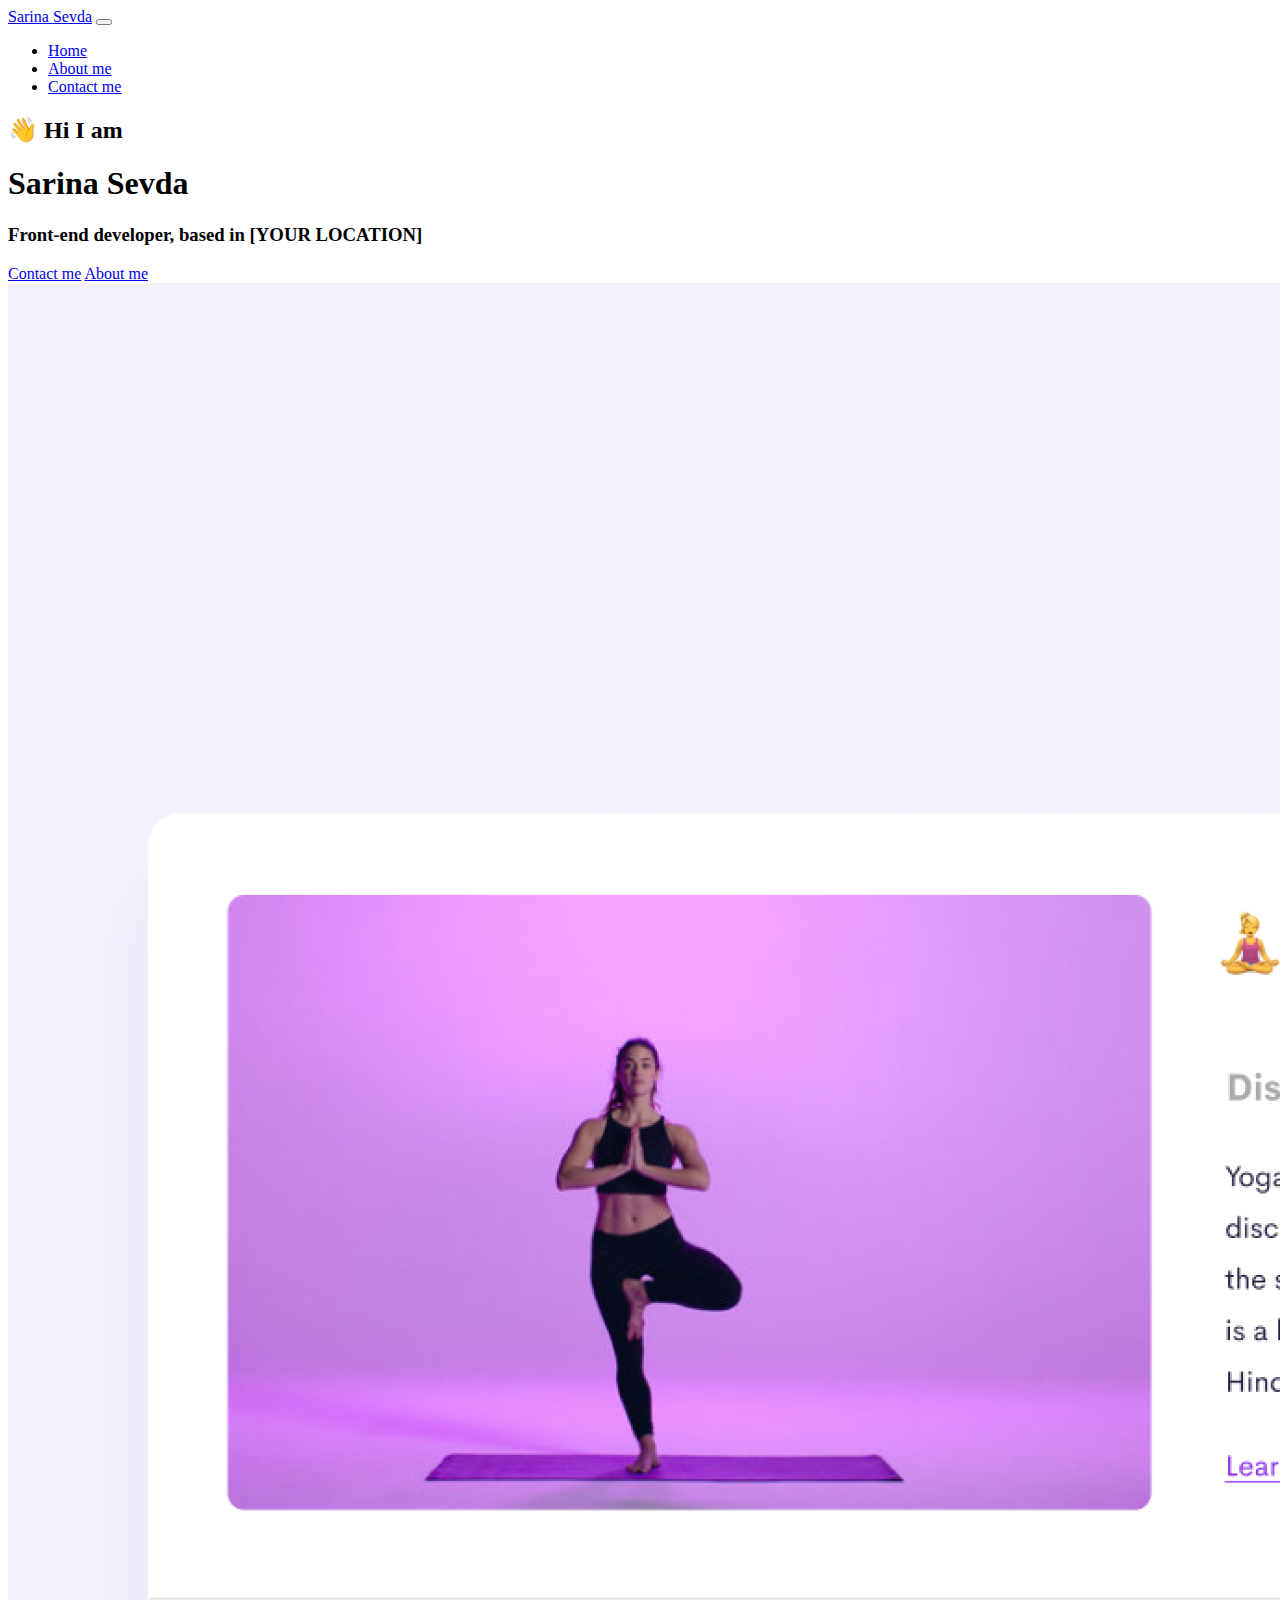
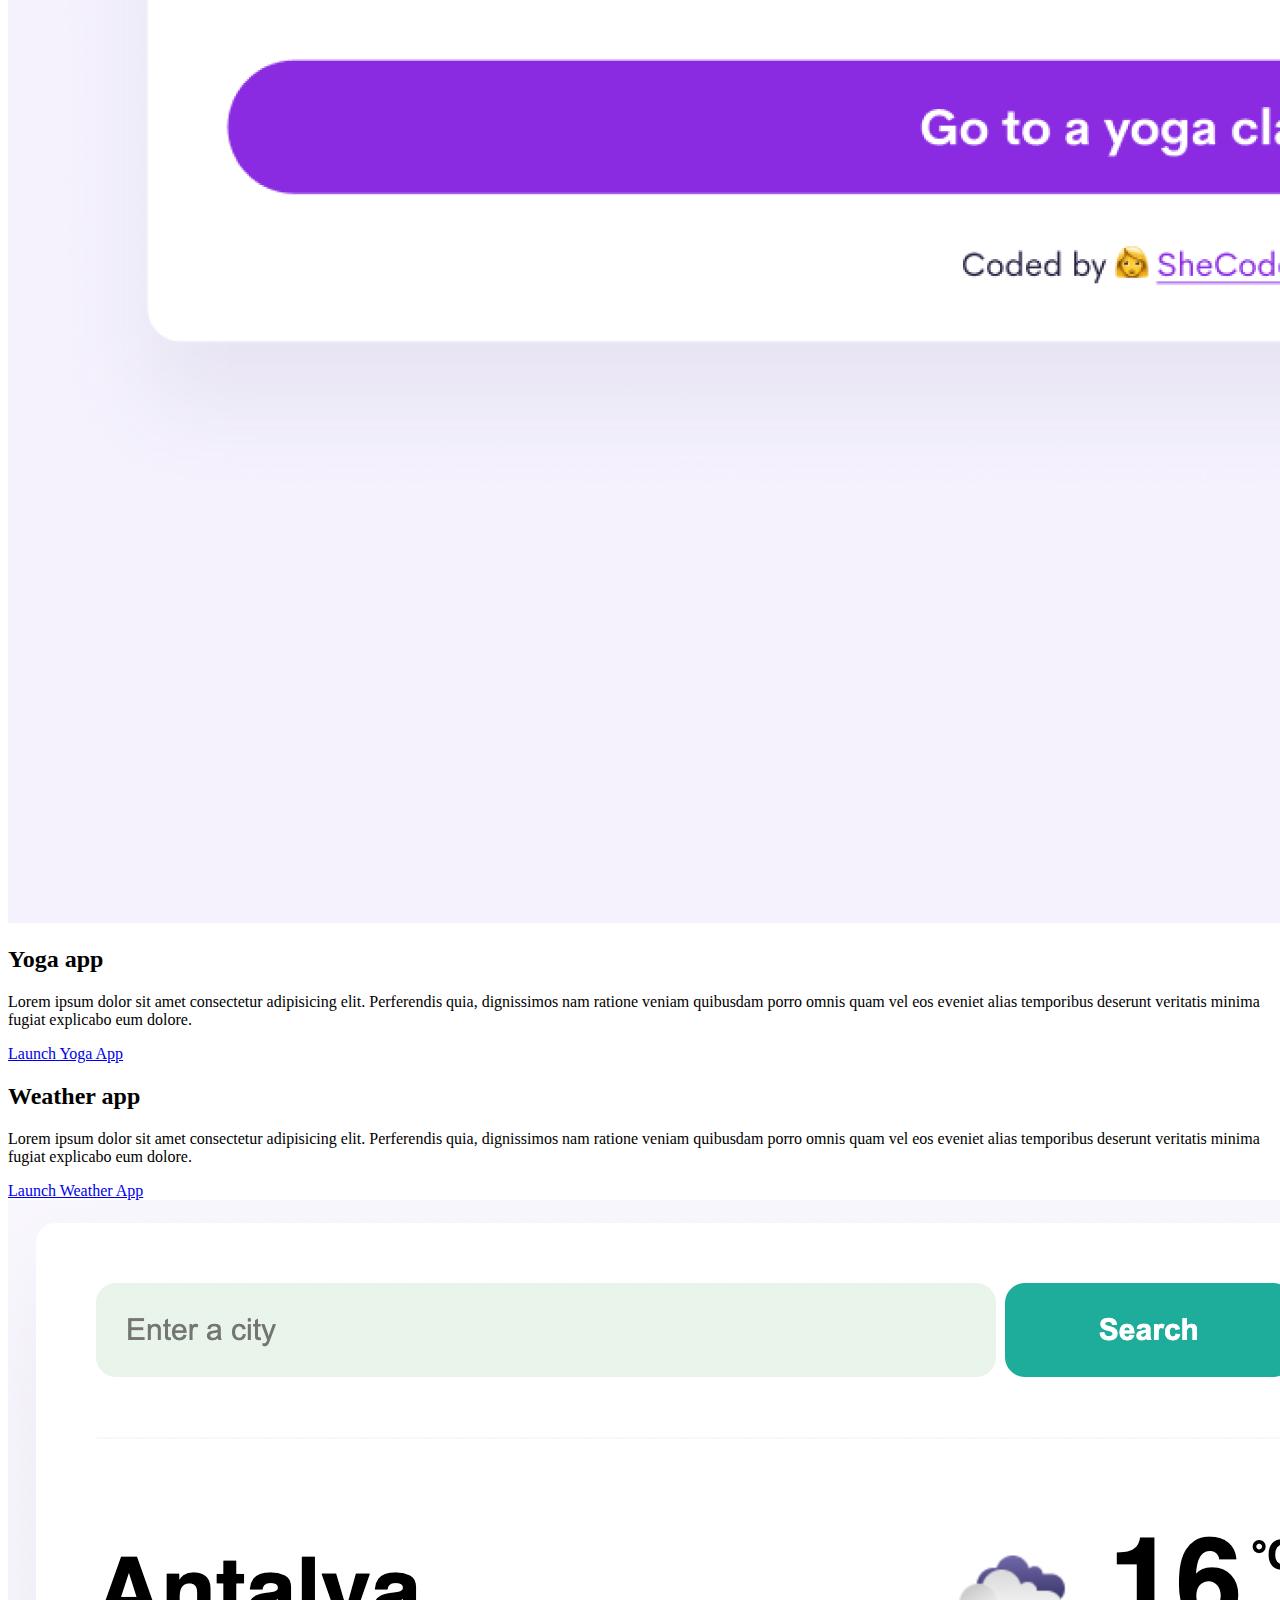
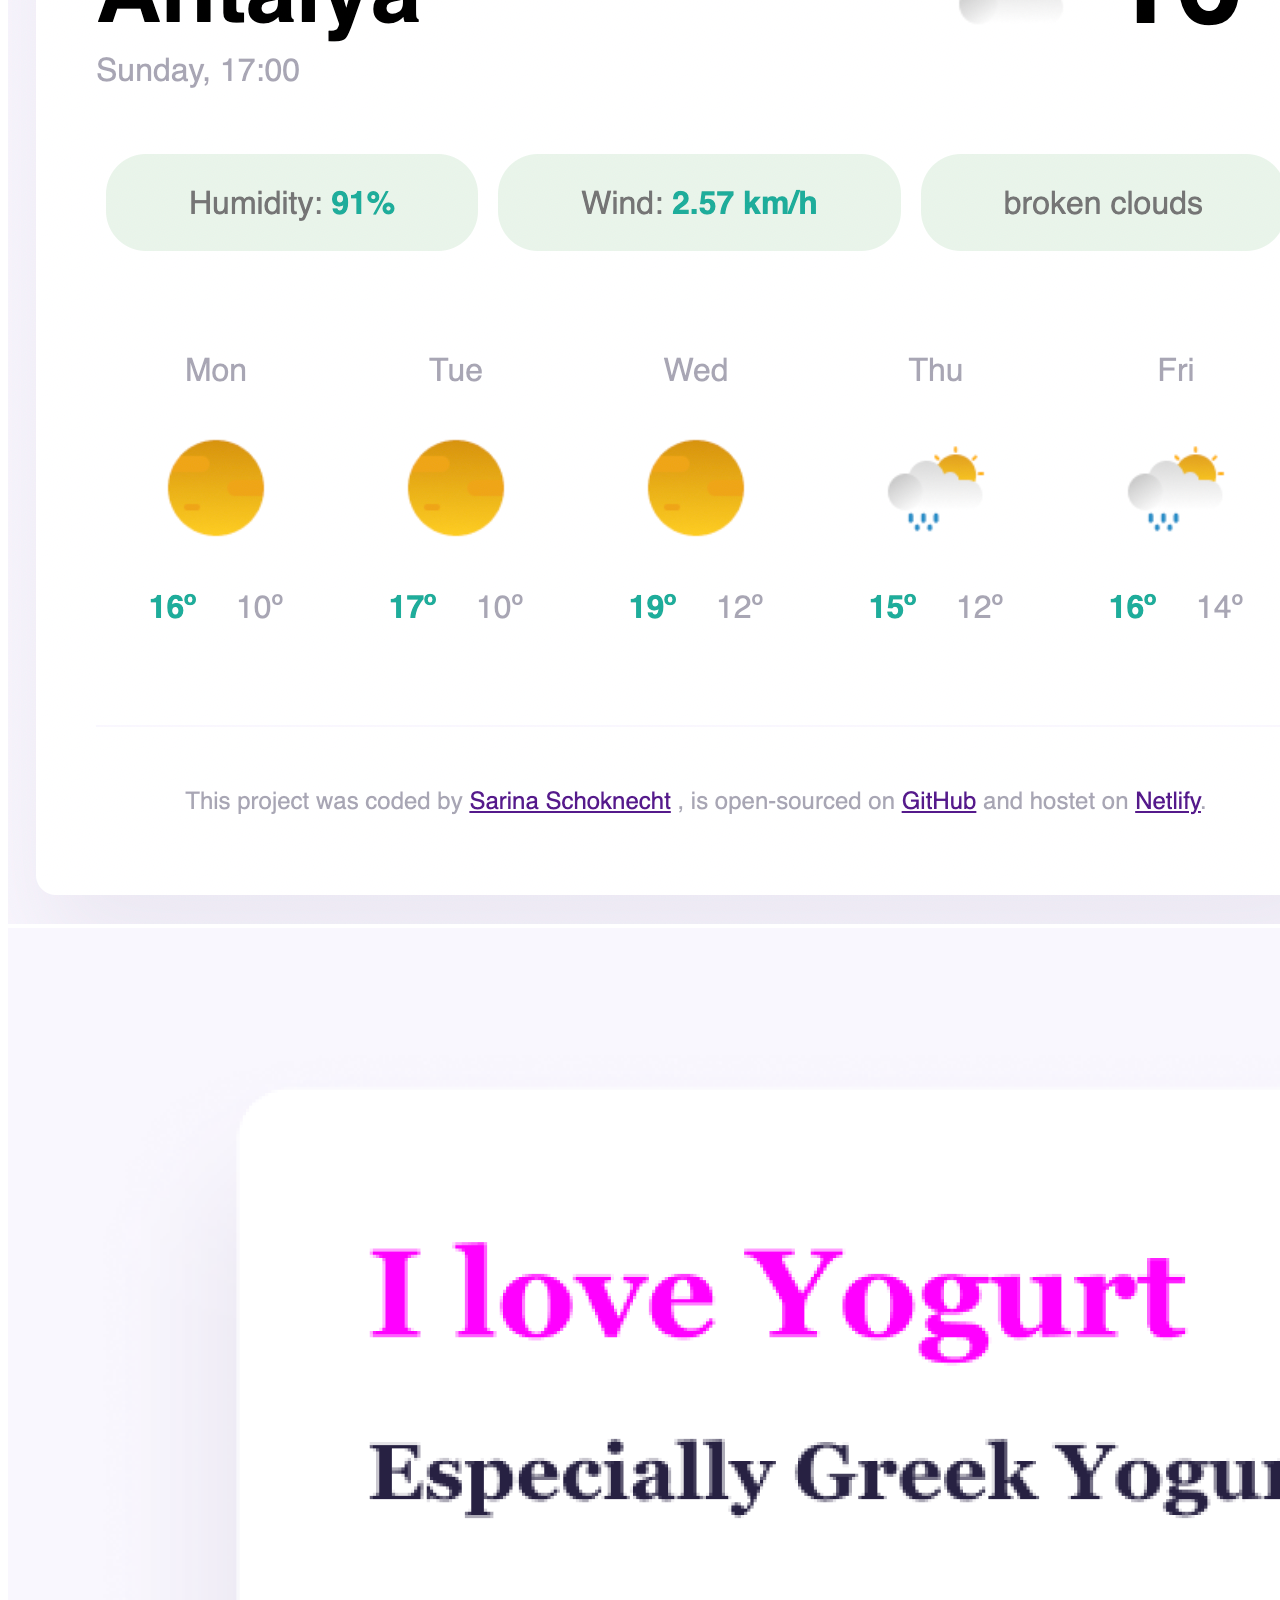
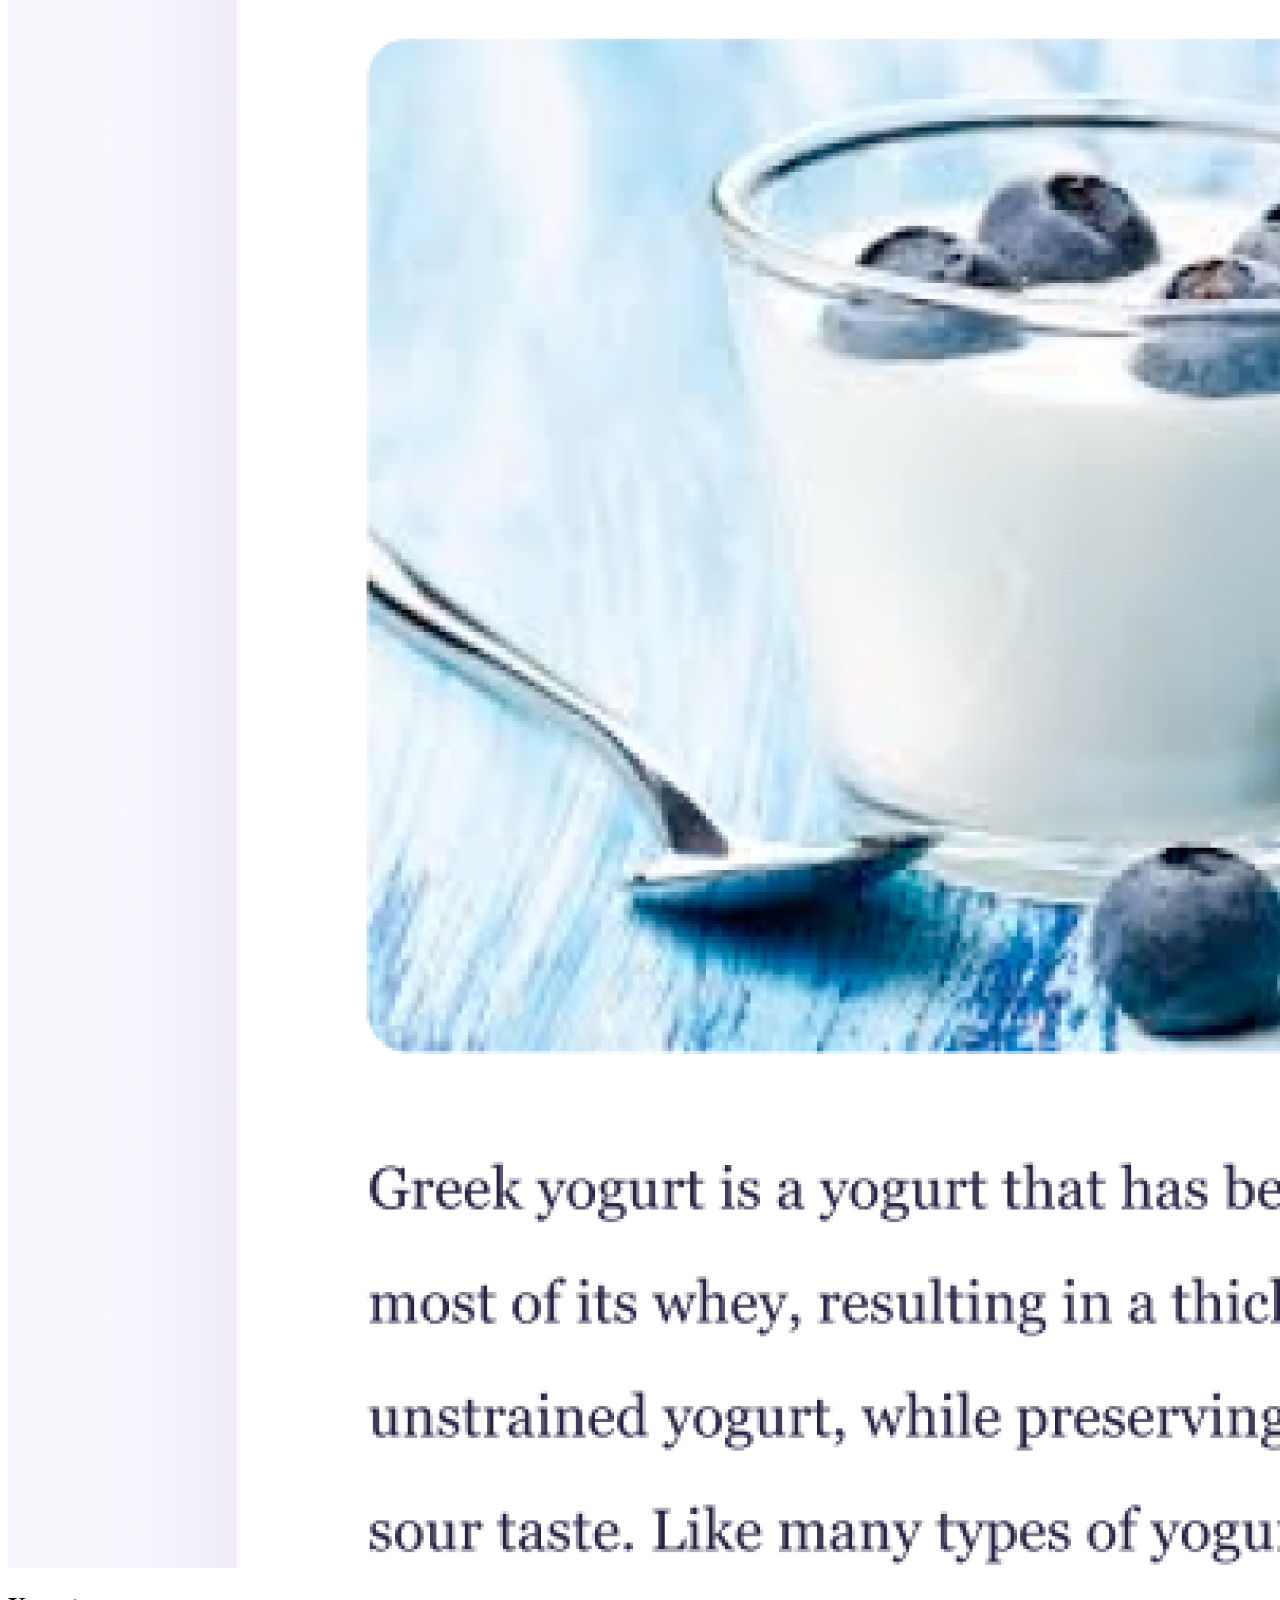
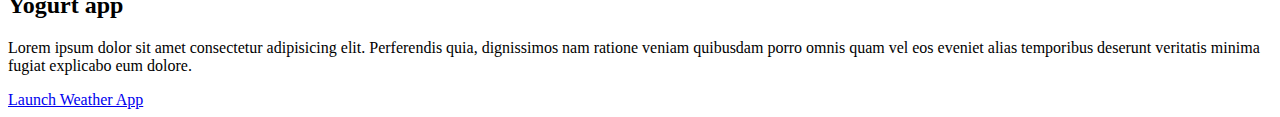
==== index.html @ 51e058c1 "Added basic structure" ====
<!DOCTYPE html>
<html lang="en">
  <head>
    <meta charset="UTF-8" />
    <meta http-equiv="X-UA-Compatible" content="IE=edge" />
    <meta name="viewport" content="width=device-width, initial-scale=1.0" />
    <title>Sarina Sevda</title>
    <link
      href="https://cdn.jsdelivr.net/npm/bootstrap@5.0.0-beta2/dist/css/bootstrap.min.css"
      rel="stylesheet"
      integrity="sha384-BmbxuPwQa2lc/FVzBcNJ7UAyJxM6wuqIj61tLrc4wSX0szH/Ev+nYRRuWlolflfl"
      crossorigin="anonymous"
    />
    <script
      src="https://cdn.jsdelivr.net/npm/bootstrap@5.0.0-beta2/dist/js/bootstrap.bundle.min.js"
      integrity="sha384-b5kHyXgcpbZJO/tY9Ul7kGkf1S0CWuKcCD38l8YkeH8z8QjE0GmW1gYU5S9FOnJ0"
      crossorigin="anonymous"
    ></script>
    <link rel="stylesheet" href="style.css" />
  </head>
  <body>
    <nav class="navbar navbar-expand-lg navbar-light bg-light fixed-top">
      <div class="container">
        <a class="navbar-brand" href="index.html">Sarina Sevda</a>
        <button
          class="navbar-toggler"
          type="button"
          data-bs-toggle="collapse"
          data-bs-target="#navbarNav"
          aria-controls="navbarNav"
          aria-expanded="false"
          aria-label="Toggle navigation"
        >
          <span class="navbar-toggler-icon"></span>
        </button>
        <div class="collapse navbar-collapse" id="navbarNav">
          <ul class="navbar-nav">
            <li class="nav-item">
              <a class="nav-link active" aria-current="page" href="index.html"
                >Home</a
              >
            </li>
            <li class="nav-item">
              <a class="nav-link" href="about.html">About me</a>
            </li>
            <li class="nav-item">
              <a class="nav-link" href="about.html#contact">Contact me</a>
            </li>
          </ul>
        </div>
      </div>
    </nav>
    <h2 class="text-center">👋 Hi I am</h2>
    <h1 class="text-center">Sarina Sevda</h1>
    <h3 class="text-center">Front-end developer, based in [YOUR LOCATION]</h3>
    <div class="navigation-links mb-5">
      <a href="about.html#contact" class="primary-link">Contact me</a>
      <a href="about.html" class="secondary-link">About me</a>
    </div>
    <div class="container">
      <div class="row">
        <div class="col-6">
          <img src="sources/yoga.png" class="img-fluid rounded" />
        </div>
        <div class="col-6">
          <h2 class="mb-3">Yoga app</h2>
          <p>
            Lorem ipsum dolor sit amet consectetur adipisicing elit. Perferendis
            quia, dignissimos nam ratione veniam quibusdam porro omnis quam vel
            eos eveniet alias temporibus deserunt veritatis minima fugiat
            explicabo eum dolore.
          </p>
          <div class="mt-5">
            <a href="#" class="primary-link">Launch Yoga App</a>
          </div>
        </div>
      </div>
      <div class="row mt-5">
        <div class="col-6">
          <h2 class="mb-3">Weather app</h2>
          <p>
            Lorem ipsum dolor sit amet consectetur adipisicing elit. Perferendis
            quia, dignissimos nam ratione veniam quibusdam porro omnis quam vel
            eos eveniet alias temporibus deserunt veritatis minima fugiat
            explicabo eum dolore.
          </p>
          <div class="mt-5">
            <a href="#" class="primary-link">Launch Weather App</a>
          </div>
        </div>
        <div class="col-6">
          <img src="sources/weather.png" class="img-fluid rounded" />
        </div>
      </div>
      <div class="row mt-5">
        <div class="col-6">
          <img src="sources/yogurt.png" class="img-fluid rounded" />
        </div>
        <div class="col-6">
          <h2 class="mb-3">Yogurt app</h2>
          <p>
            Lorem ipsum dolor sit amet consectetur adipisicing elit. Perferendis
            quia, dignissimos nam ratione veniam quibusdam porro omnis quam vel
            eos eveniet alias temporibus deserunt veritatis minima fugiat
            explicabo eum dolore.
          </p>
          <div class="mt-5">
            <a href="#" class="primary-link">Launch Weather App</a>
          </div>
        </div>
      </div>
    </div>
  </body>
</html>
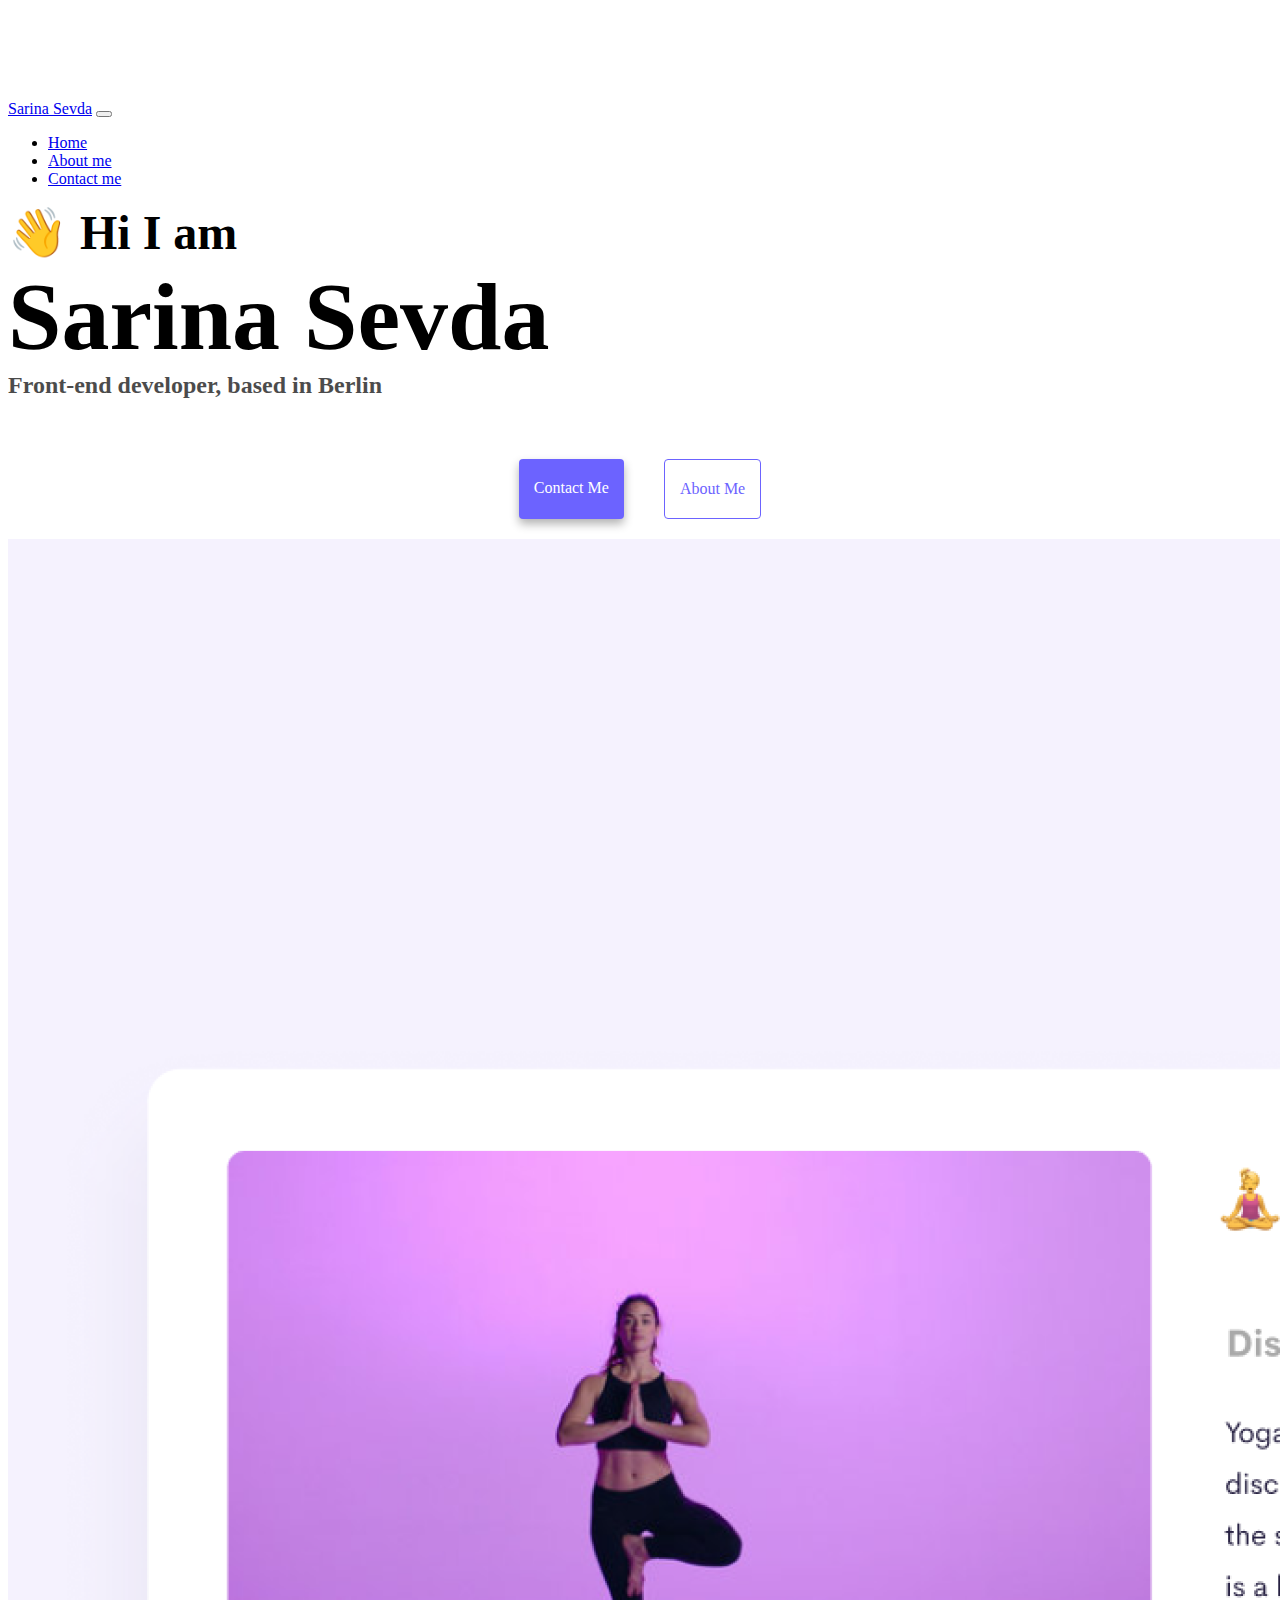
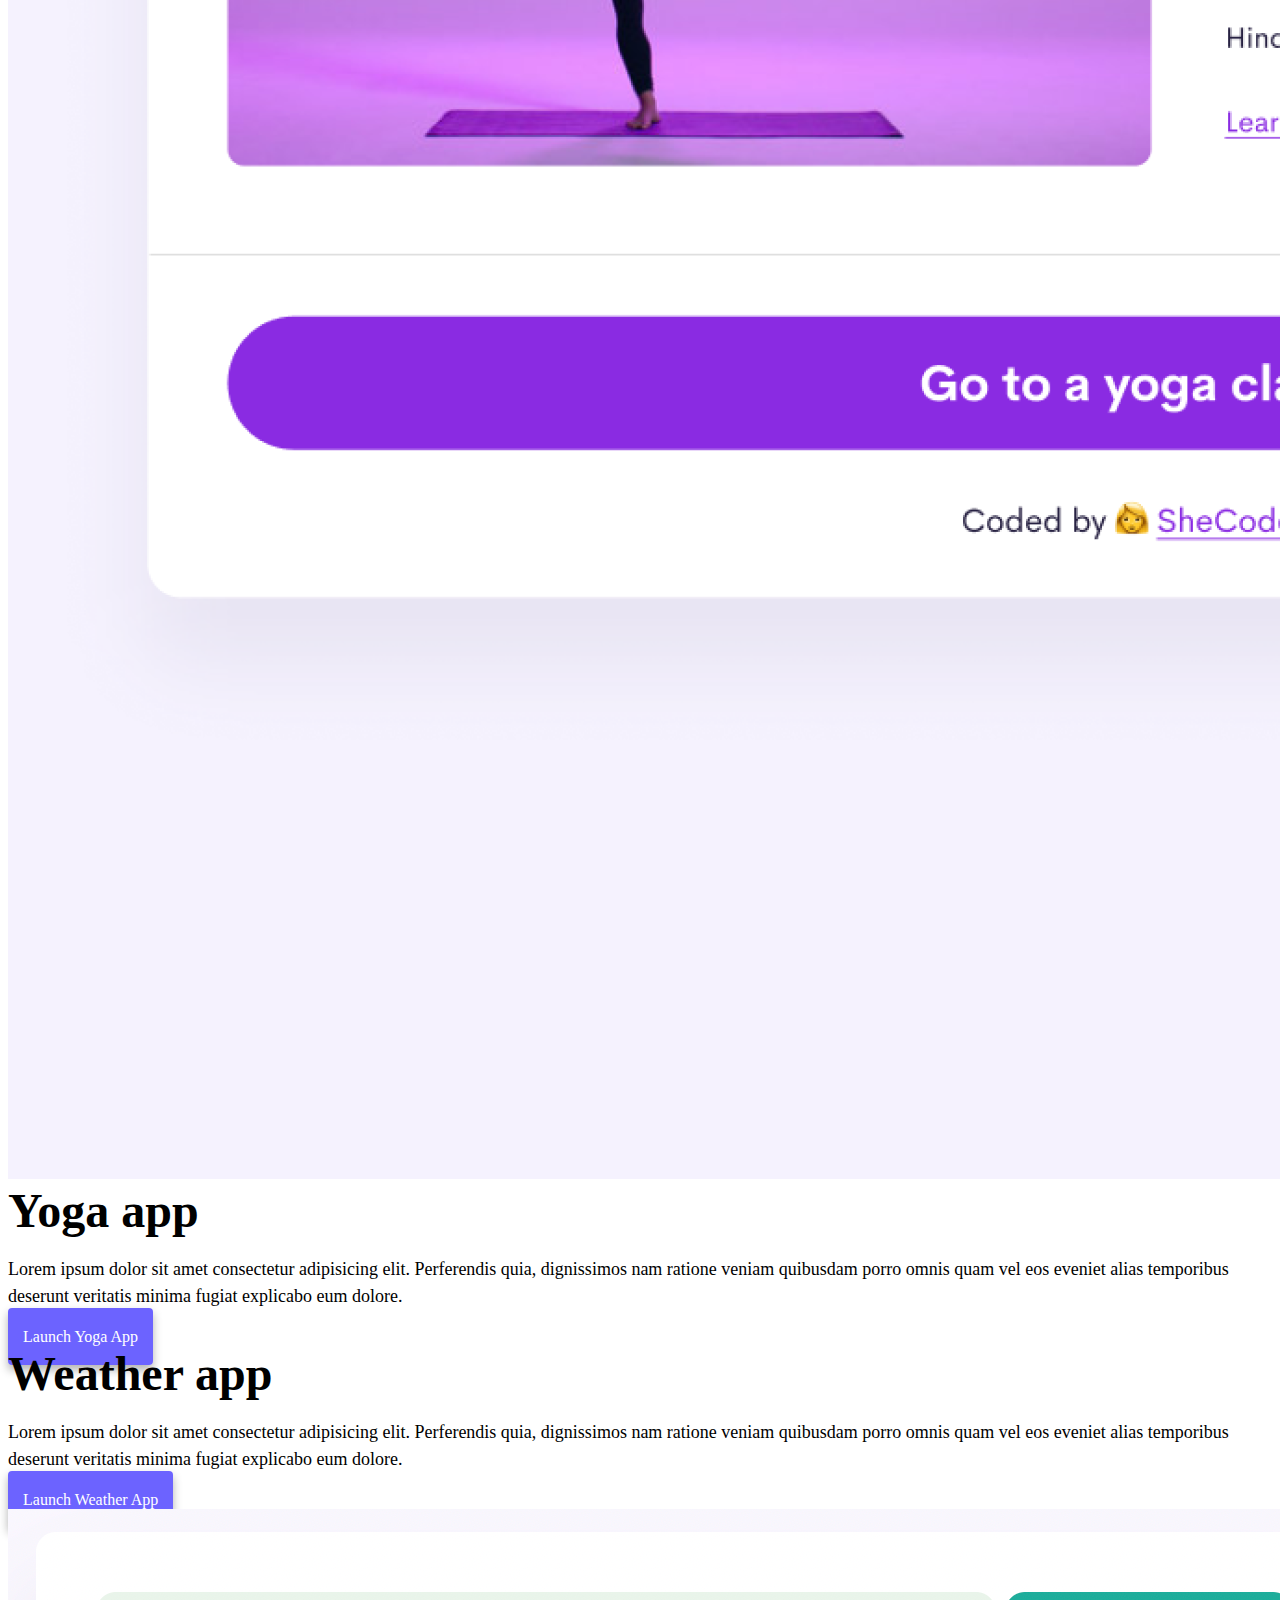
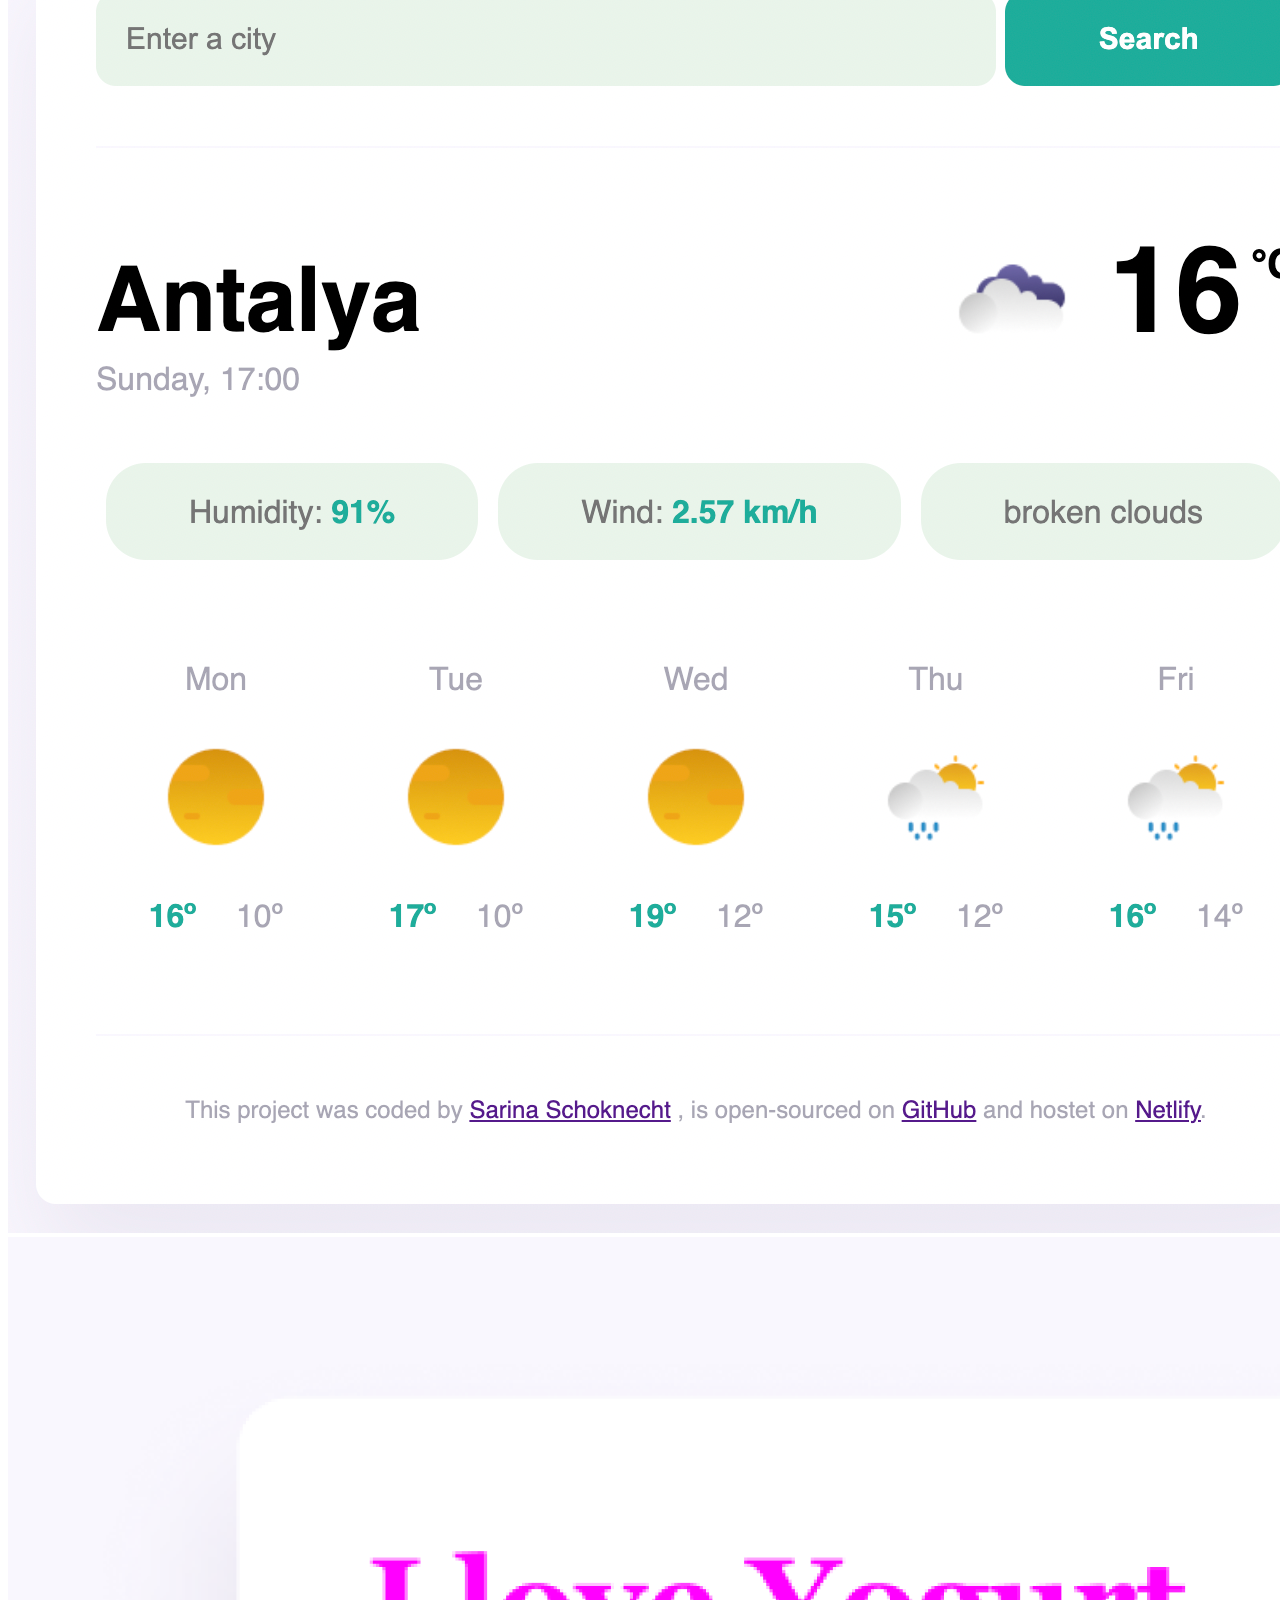
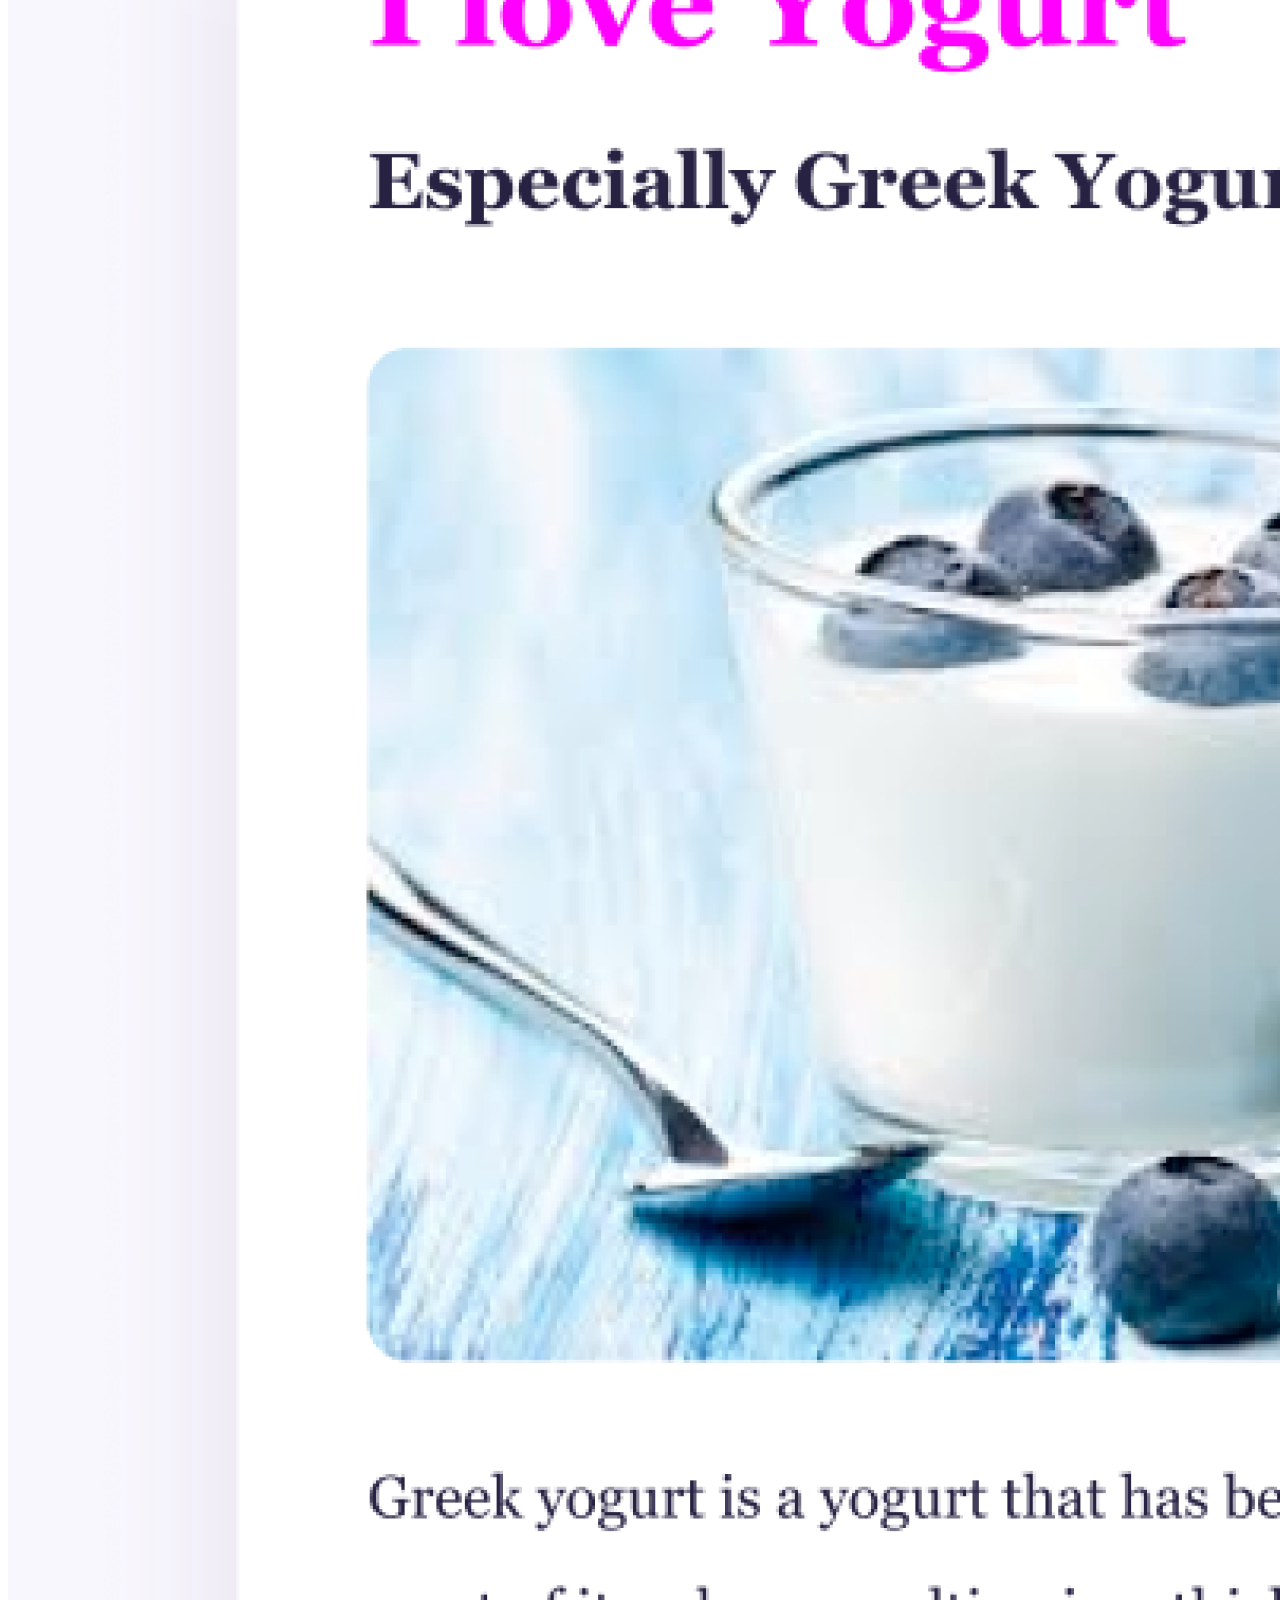
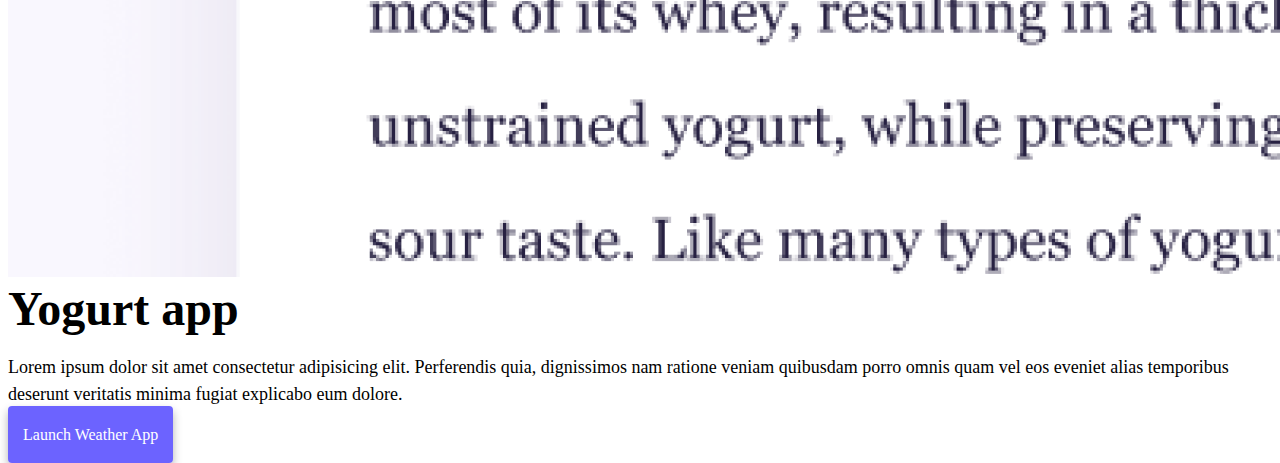
==== commit 9b607245: "Made the page responsive" ====
--- a/index.html
+++ b/index.html
@@ -16,7 +16,7 @@
       integrity="sha384-b5kHyXgcpbZJO/tY9Ul7kGkf1S0CWuKcCD38l8YkeH8z8QjE0GmW1gYU5S9FOnJ0"
       crossorigin="anonymous"
     ></script>
-    <link rel="stylesheet" href="style.css" />
+    <link rel="stylesheet" href="sources/styles.css" />
   </head>
   <body>
     <nav class="navbar navbar-expand-lg navbar-light bg-light fixed-top">
@@ -52,17 +52,17 @@
     </nav>
     <h2 class="text-center">👋 Hi I am</h2>
     <h1 class="text-center">Sarina Sevda</h1>
-    <h3 class="text-center">Front-end developer, based in [YOUR LOCATION]</h3>
+    <h3 class="text-center">Front-end developer, based in Berlin</h3>
     <div class="navigation-links mb-5">
       <a href="about.html#contact" class="primary-link">Contact me</a>
       <a href="about.html" class="secondary-link">About me</a>
     </div>
     <div class="container">
       <div class="row">
-        <div class="col-6">
+        <div class="col-12 col-md-6 order-sm-first col-sm-reverse">
           <img src="sources/yoga.png" class="img-fluid rounded" />
         </div>
-        <div class="col-6">
+        <div class="col-12 col-md-6 order-sm-last">
           <h2 class="mb-3">Yoga app</h2>
           <p>
             Lorem ipsum dolor sit amet consectetur adipisicing elit. Perferendis
@@ -75,8 +75,8 @@
           </div>
         </div>
       </div>
-      <div class="row mt-5">
-        <div class="col-6">
+      <div class="row mt-5 mobile-reverse">
+        <div class="col-12 col-md-6">
           <h2 class="mb-3">Weather app</h2>
           <p>
             Lorem ipsum dolor sit amet consectetur adipisicing elit. Perferendis
@@ -88,15 +88,15 @@
             <a href="#" class="primary-link">Launch Weather App</a>
           </div>
         </div>
-        <div class="col-6">
+        <div class="col-12 col-md-6">
           <img src="sources/weather.png" class="img-fluid rounded" />
         </div>
       </div>
       <div class="row mt-5">
-        <div class="col-6">
+        <div class="col-12 col-md-6">
           <img src="sources/yogurt.png" class="img-fluid rounded" />
         </div>
-        <div class="col-6">
+        <div class="col-12 col-md-6">
           <h2 class="mb-3">Yogurt app</h2>
           <p>
             Lorem ipsum dolor sit amet consectetur adipisicing elit. Perferendis
--- a/sources/styles.css
+++ b/sources/styles.css
@@ -0,0 +1,124 @@
+:root {
+  --primary-color: #6c63ff;
+  --secondary-color: #f5f2fe;
+  --box-shadow: 0 5px 10px rgba(0, 0, 0, 0.3);
+}
+
+body {
+  margin-top: 100px;
+}
+
+h1,
+h2,
+h3 {
+  margin: 0;
+}
+
+h1 {
+  font-size: 96px;
+}
+
+h2 {
+  font-size: 48px;
+}
+
+h3 {
+  font-size: 24px;
+  opacity: 0.7;
+}
+
+p {
+  font-size: 18px;
+  line-height: 1.5;
+}
+
+.navigation-links {
+  display: flex;
+  margin-top: 40px;
+  justify-content: center;
+}
+
+.navigation-links a {
+  margin: 20px;
+}
+
+.homepage-link {
+  color: var(--primary-color);
+  text-align: center;
+  display: block;
+}
+
+.about-paragraphs {
+  margin: 30px 0;
+}
+
+.about-paragraphs p {
+  margin: 10px;
+}
+
+.email-link {
+  display: flex;
+  justify-content: center;
+  color: var(--primary-color);
+  font-size: 28px;
+  text-decoration: none;
+}
+
+.email-link:hover {
+  text-decoration: underline;
+}
+.primary-link {
+  border-radius: 4px;
+  padding: 20px 15px;
+  text-decoration: none;
+  text-transform: capitalize;
+  background: var(--primary-color);
+  box-shadow: var(--box-shadow);
+  color: white;
+}
+
+.secondary-link {
+  border-radius: 4px;
+  padding: 20px 15px;
+  text-decoration: none;
+  text-transform: capitalize;
+  color: var(--primary-color);
+  border: 1px solid var(--primary-color);
+}
+@media (max-width: 767px) {
+  h2 {
+    text-align: center;
+    margin-top: 10px;
+  }
+  .primary-link {
+    display: flex;
+    justify-content: center;
+  }
+  p {
+    text-align: center;
+  }
+  .order-sm-last {
+    order: 2;
+  }
+  .order-sm-first {
+    order: 1;
+  }
+  .col-sm-reverse {
+    display: flex;
+    flex-direction: column-reverse;
+  }
+  .mobile-reverse {
+    display: flex;
+    flex-direction: column-reverse;
+  }
+  .reverse-order {
+    display: flex;
+    flex-direction: column;
+  }
+  .reverse-order .text-content {
+    order: 2;
+  }
+  .reverse-order .image-content {
+    order: 1;
+  }
+}
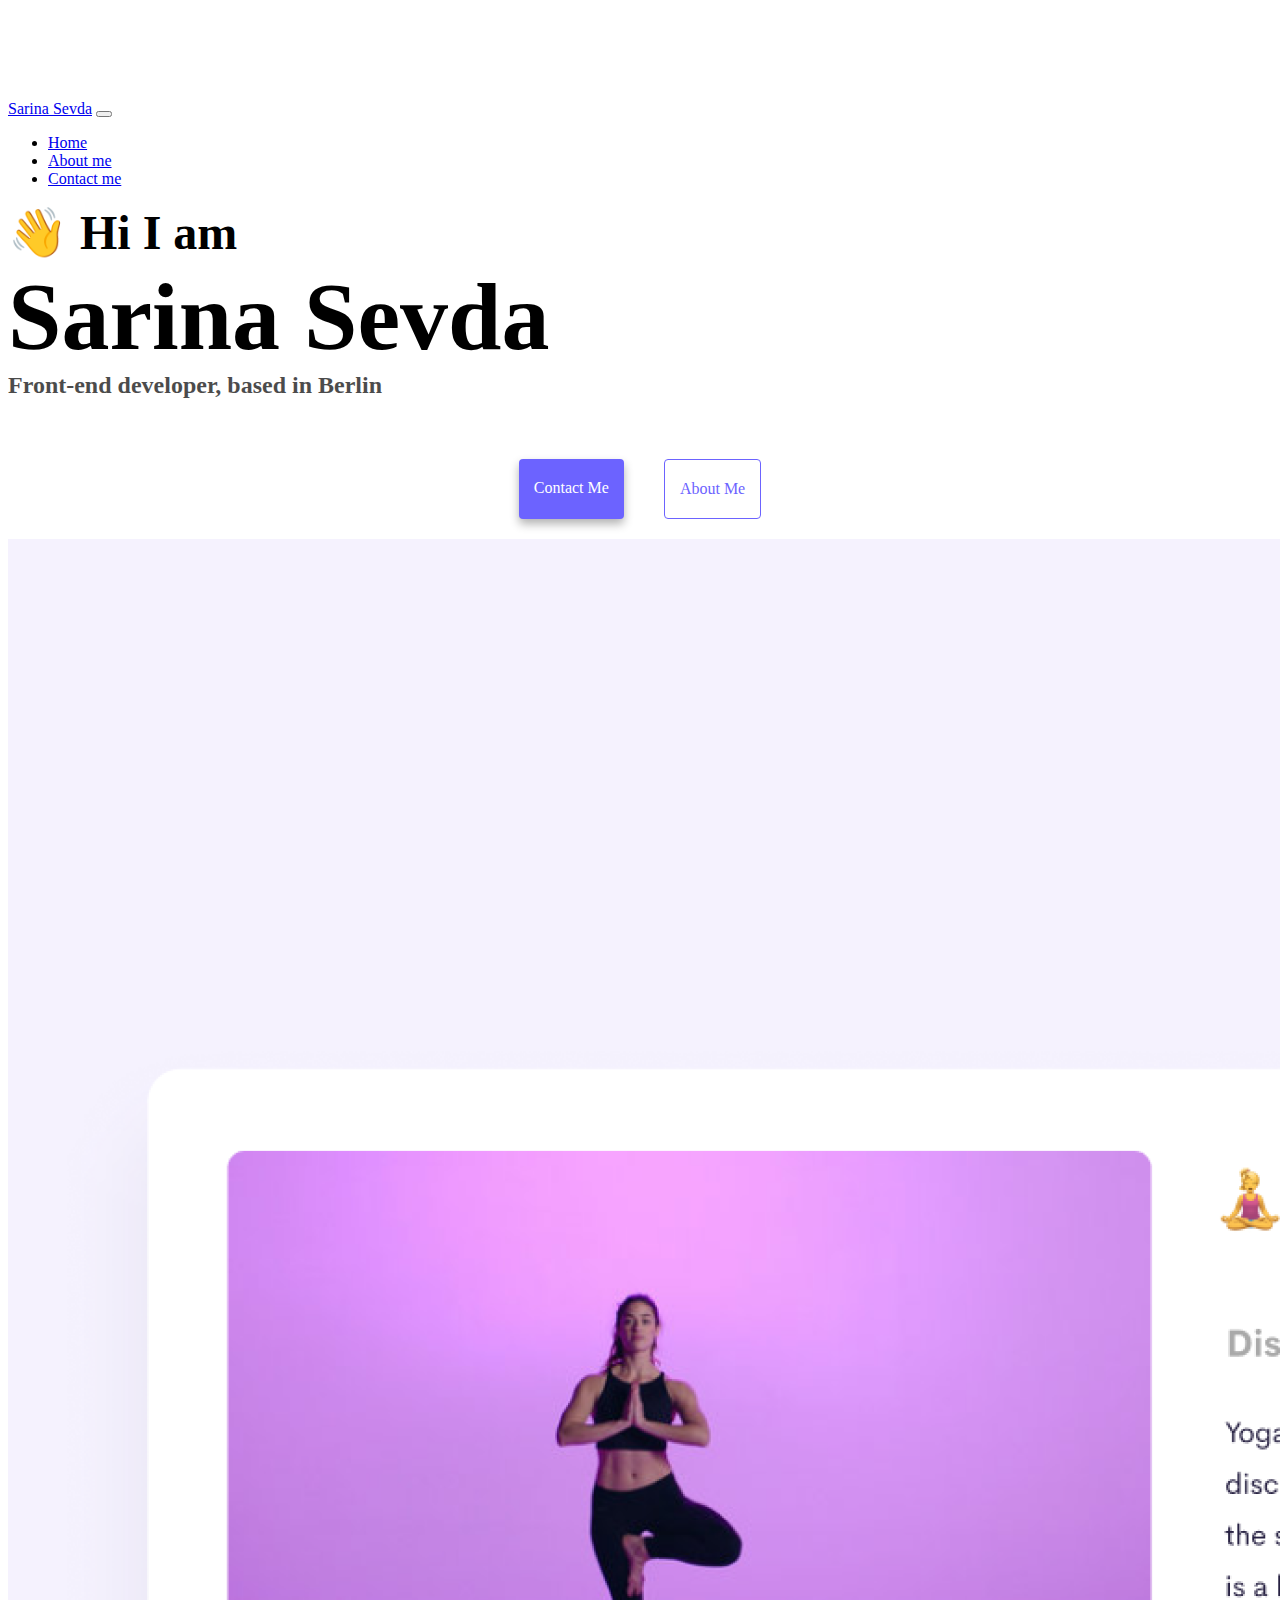
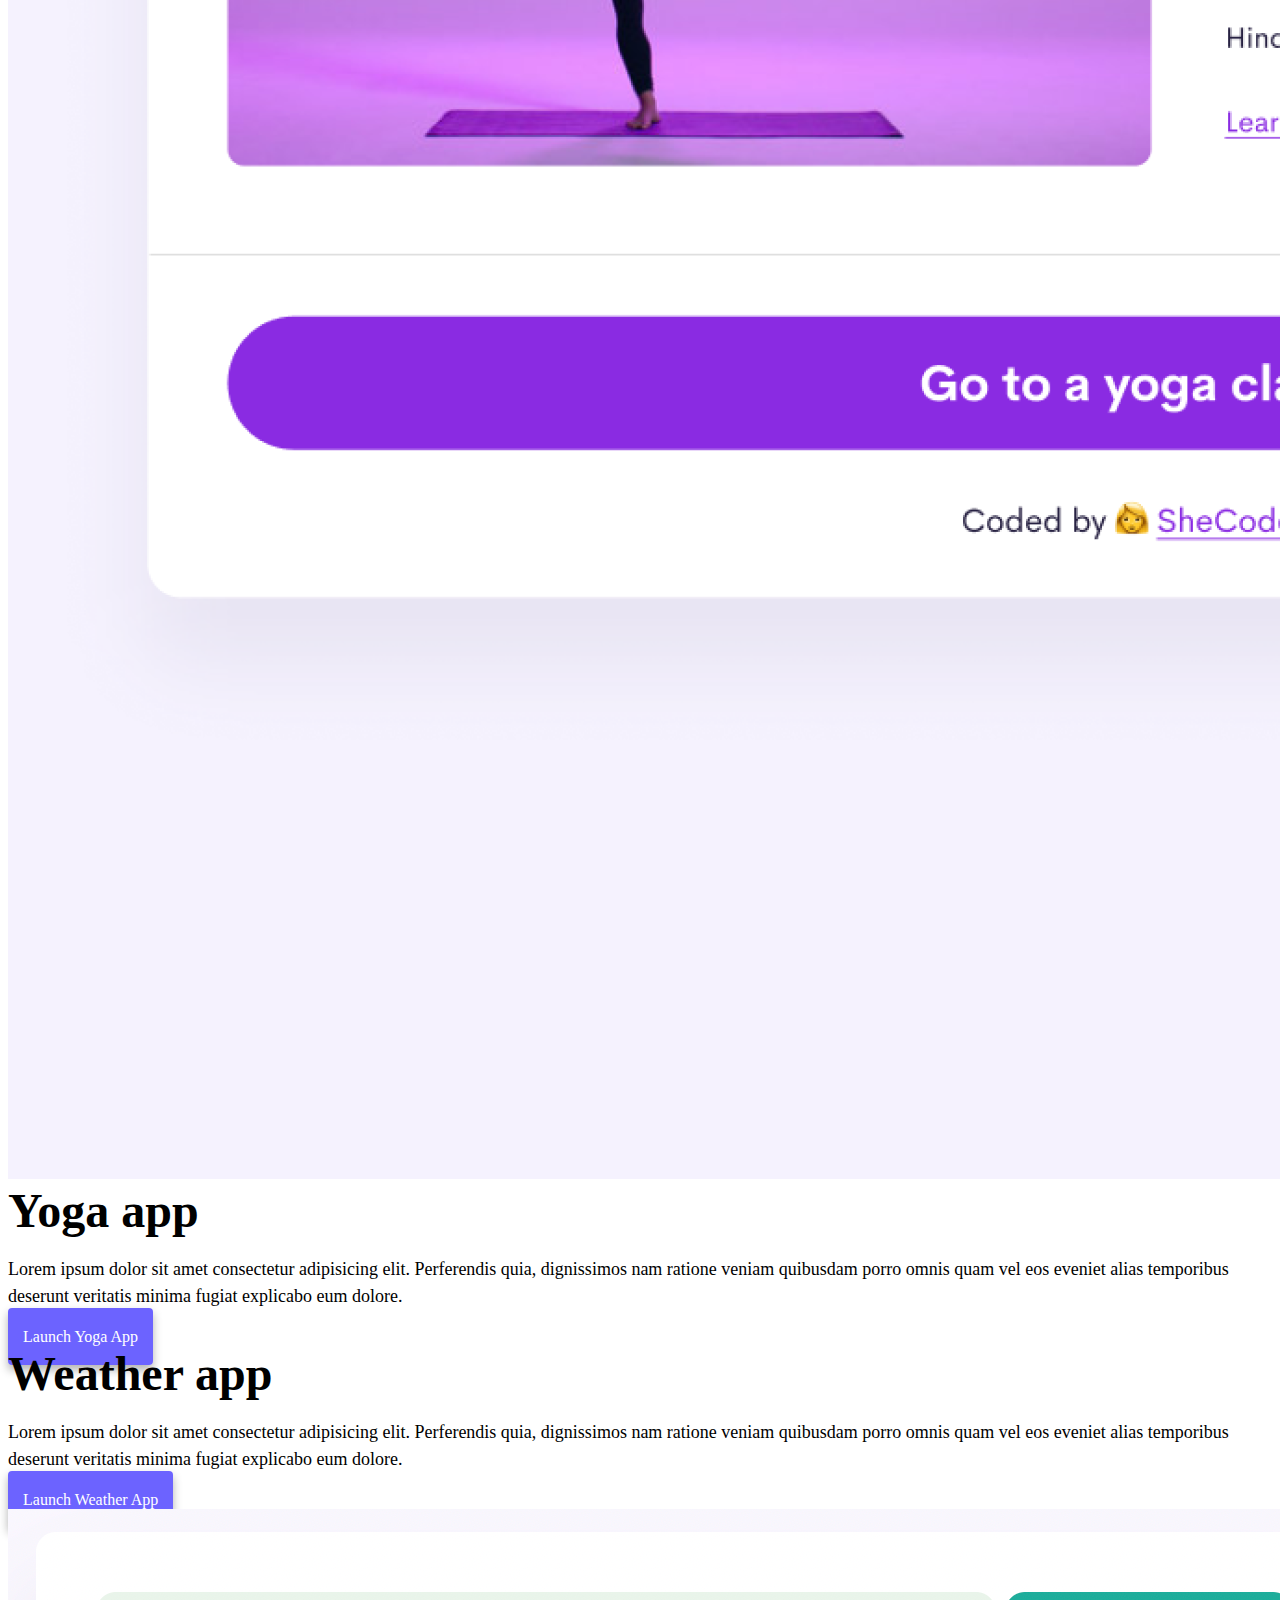
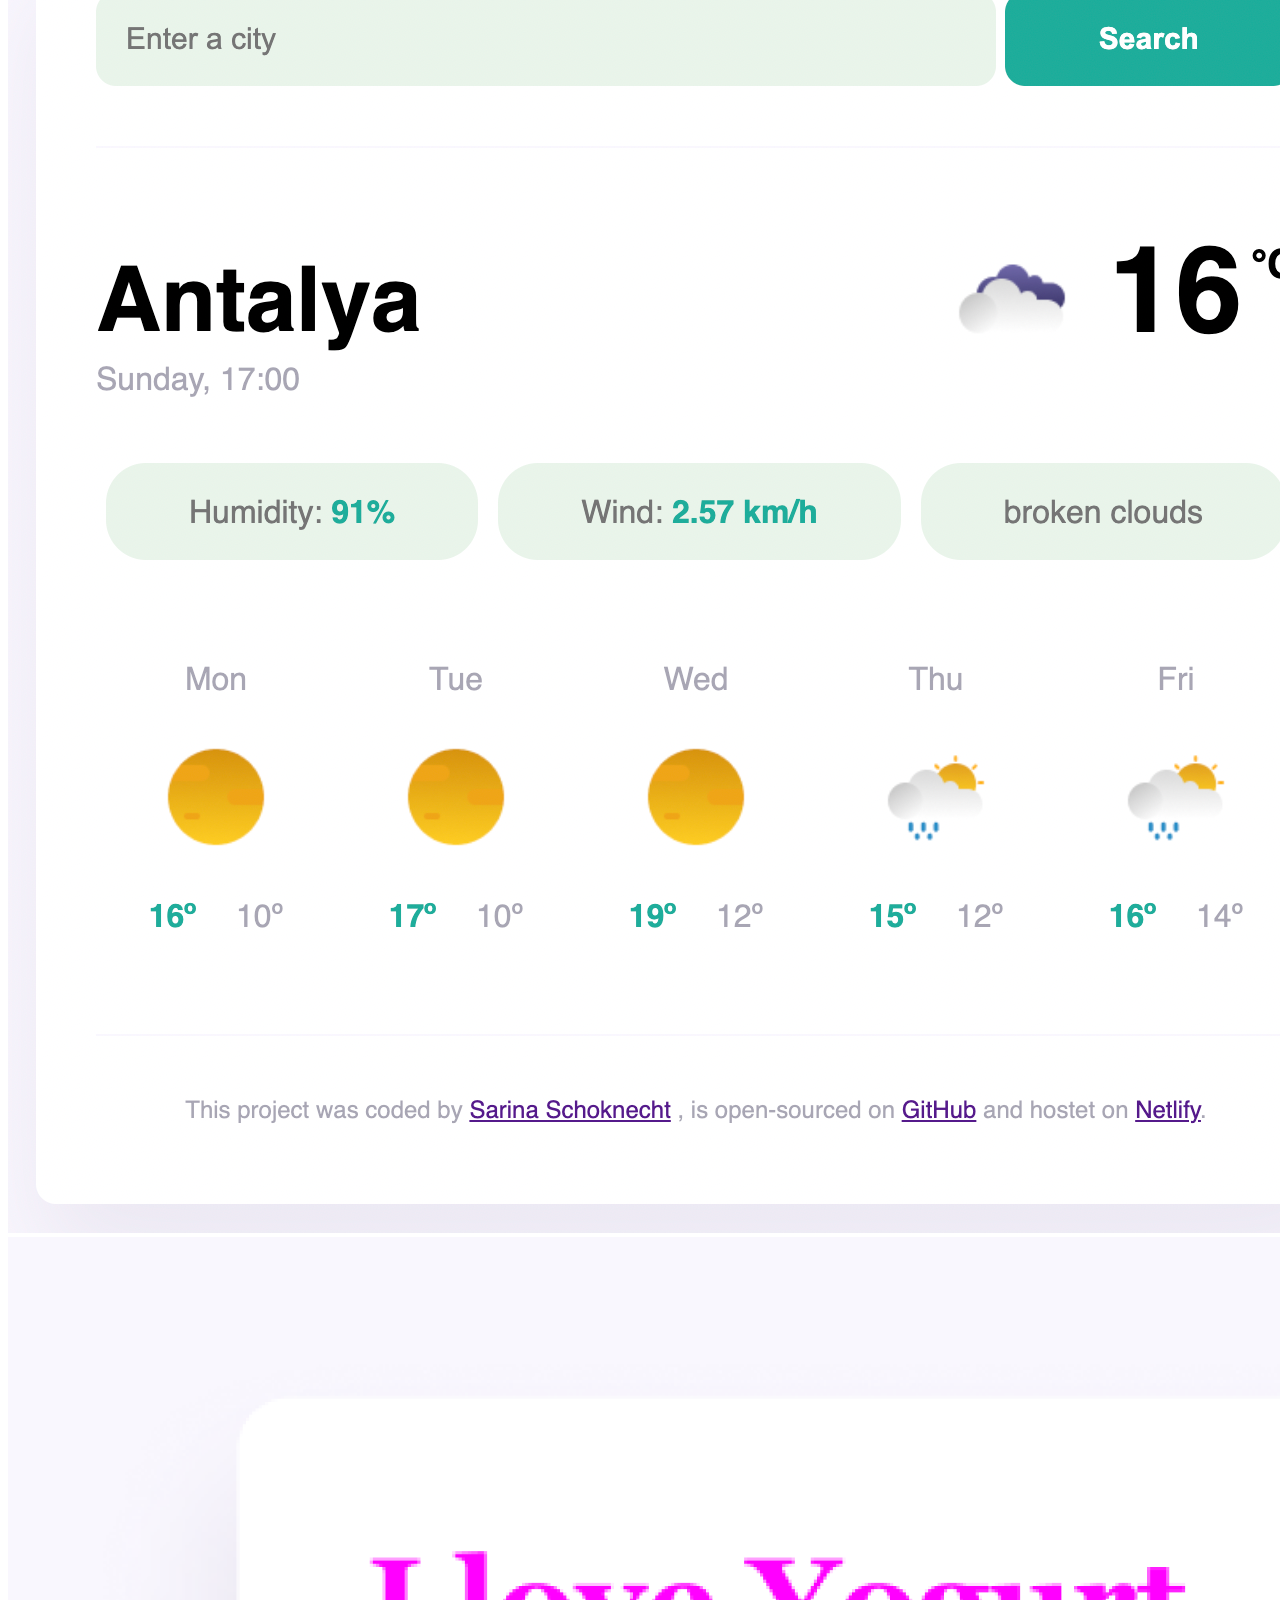
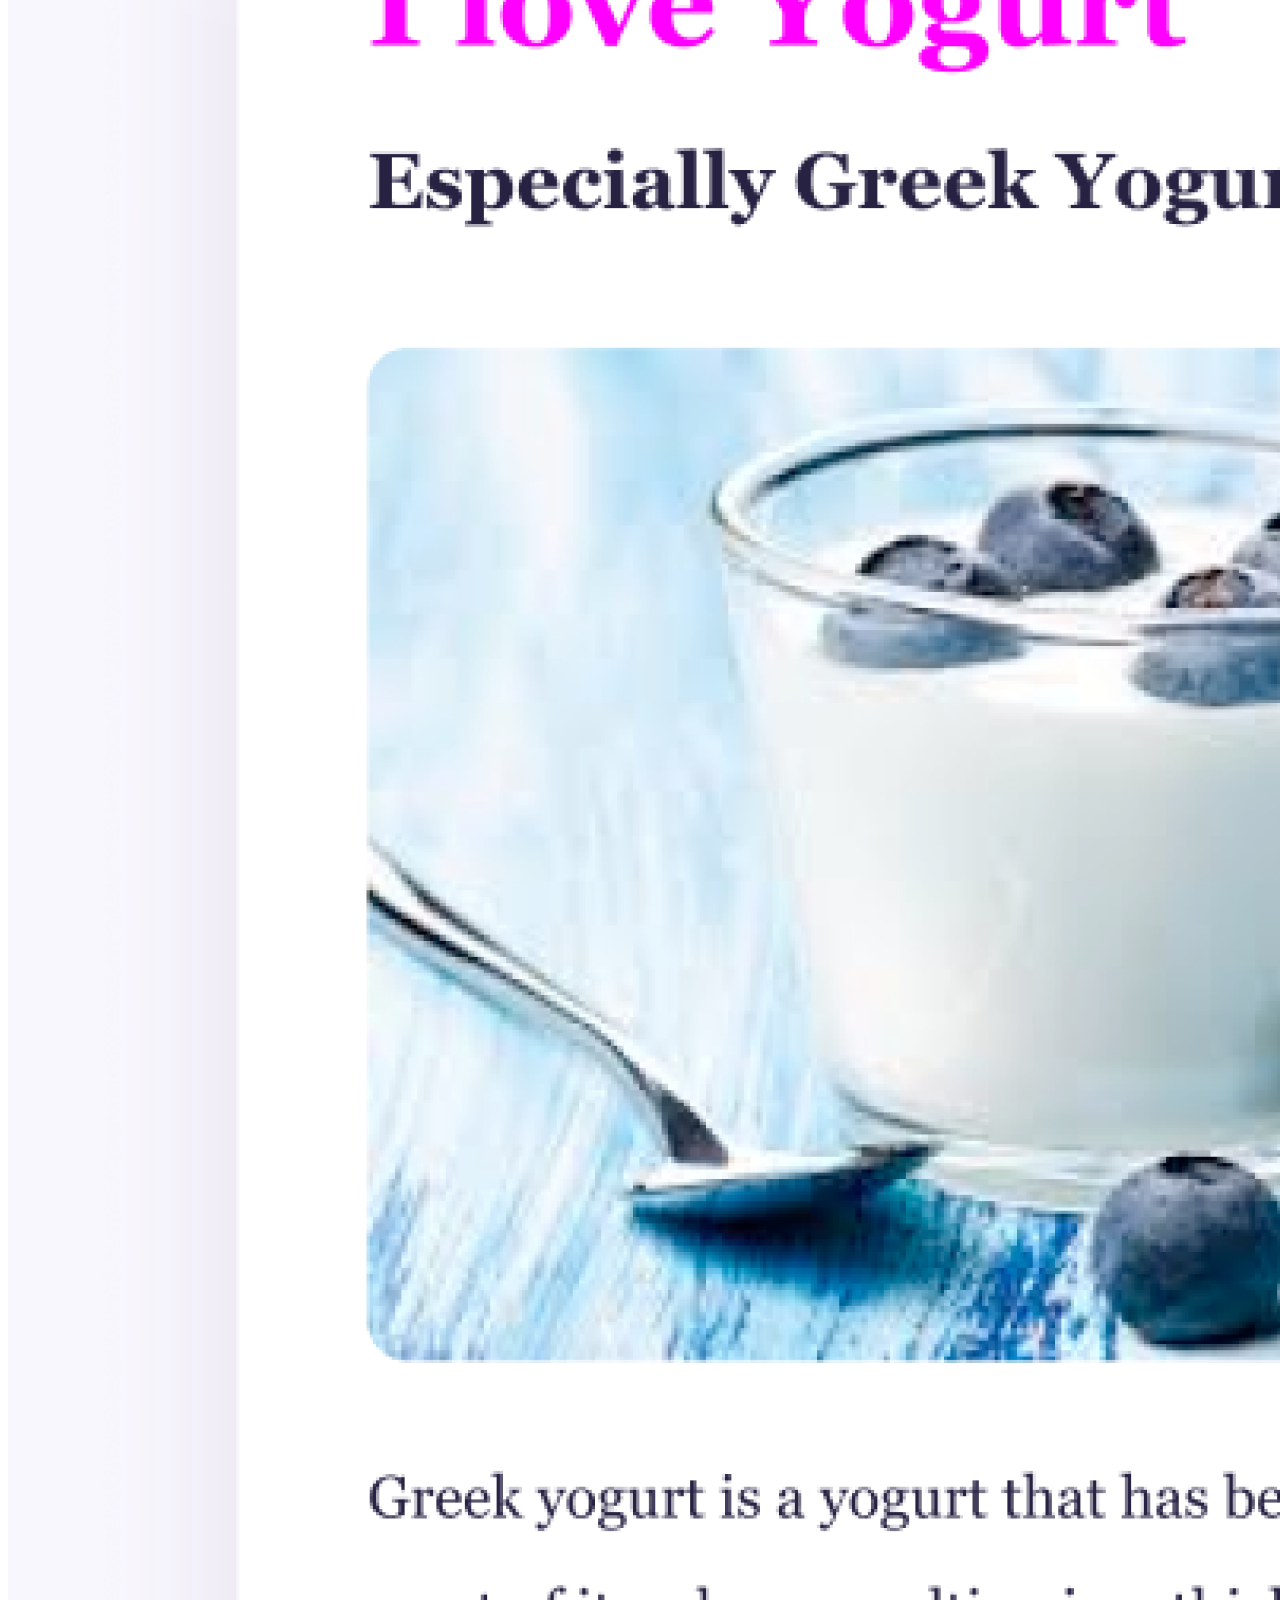
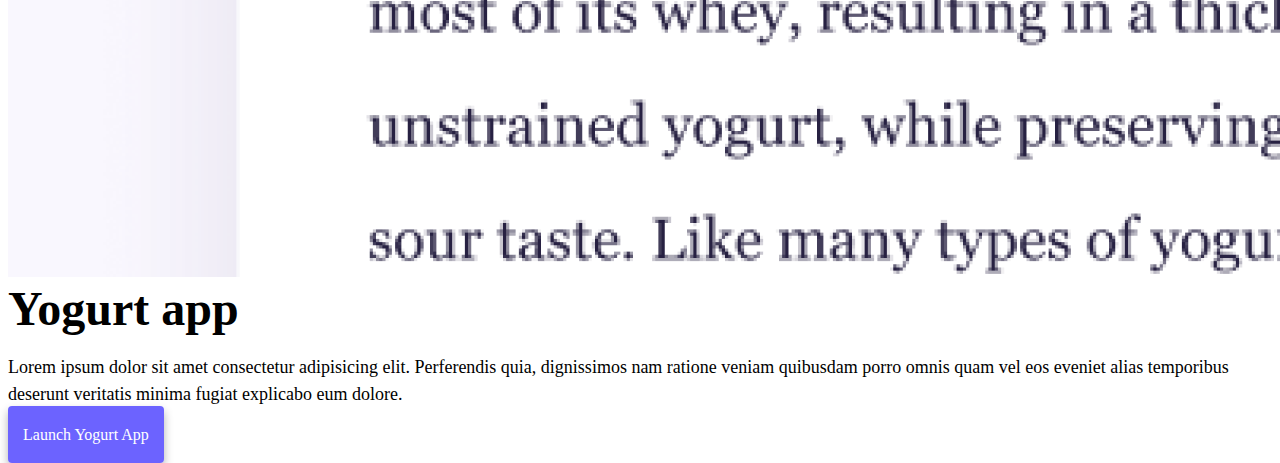
==== commit b6b9c186: "added some SEO" ====
--- a/index.html
+++ b/index.html
@@ -4,7 +4,13 @@
     <meta charset="UTF-8" />
     <meta http-equiv="X-UA-Compatible" content="IE=edge" />
     <meta name="viewport" content="width=device-width, initial-scale=1.0" />
-    <title>Sarina Sevda</title>
+    <title>
+      Sarina Sevda: Front-end developer and designer from Berlin to the world!
+    </title>
+    <meta
+      name="description"
+      content="Bold web-design & development for your web appearance."
+    />
     <link
       href="https://cdn.jsdelivr.net/npm/bootstrap@5.0.0-beta2/dist/css/bootstrap.min.css"
       rel="stylesheet"
@@ -58,11 +64,11 @@
       <a href="about.html" class="secondary-link">About me</a>
     </div>
     <div class="container">
-      <div class="row">
-        <div class="col-12 col-md-6 order-sm-first col-sm-reverse">
+      <div class="row reverse-order">
+        <div class="col-12 col-md-6 image-content">
           <img src="sources/yoga.png" class="img-fluid rounded" />
         </div>
-        <div class="col-12 col-md-6 order-sm-last">
+        <div class="col-12 col-md-6 text-content">
           <h2 class="mb-3">Yoga app</h2>
           <p>
             Lorem ipsum dolor sit amet consectetur adipisicing elit. Perferendis
@@ -75,7 +81,7 @@
           </div>
         </div>
       </div>
-      <div class="row mt-5 mobile-reverse">
+      <div class="row mt-5">
         <div class="col-12 col-md-6">
           <h2 class="mb-3">Weather app</h2>
           <p>
@@ -92,11 +98,11 @@
           <img src="sources/weather.png" class="img-fluid rounded" />
         </div>
       </div>
-      <div class="row mt-5">
-        <div class="col-12 col-md-6">
+      <div class="row mt-5 reverse-order">
+        <div class="col-12 col-md-6 image-content">
           <img src="sources/yogurt.png" class="img-fluid rounded" />
         </div>
-        <div class="col-12 col-md-6">
+        <div class="col-12 col-md-6 text-content">
           <h2 class="mb-3">Yogurt app</h2>
           <p>
             Lorem ipsum dolor sit amet consectetur adipisicing elit. Perferendis
@@ -105,7 +111,7 @@
             explicabo eum dolore.
           </p>
           <div class="mt-5">
-            <a href="#" class="primary-link">Launch Weather App</a>
+            <a href="#" class="primary-link">Launch Yogurt App</a>
           </div>
         </div>
       </div>
